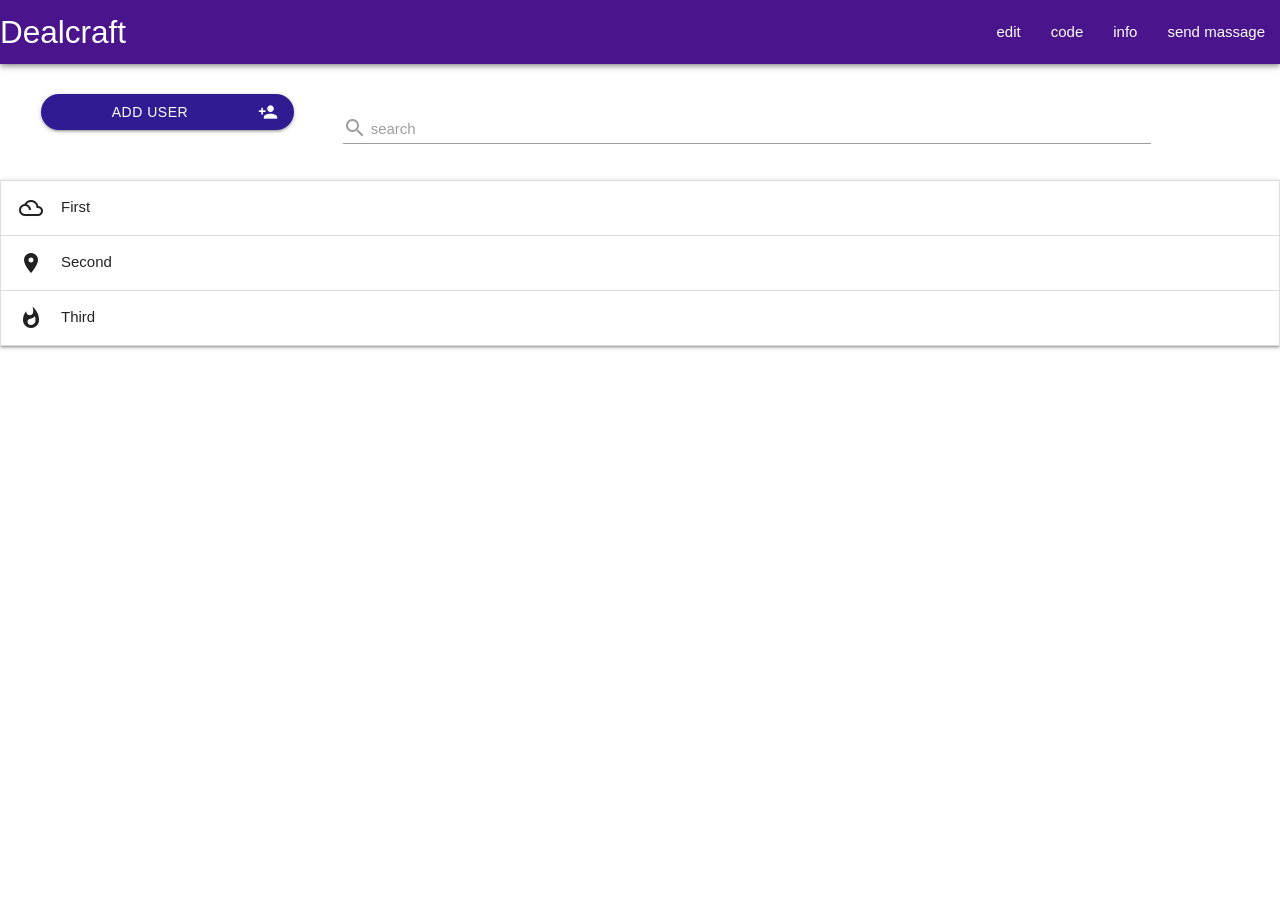
==== users.html @ 40409e5c "part 5" ====
<!DOCTYPE html>
<html lang="en">
<head>
    <meta charset="UTF-8">
    <meta name="viewport" content="width=device-width, initial-scale=1.0">
    <title>frant2</title>
    <link href="https://fonts.googleapis.com/icon?family=Material+Icons" rel="stylesheet">
    <link rel="stylesheet" href="assets/materialize/css/materialize.min.css">
    <link rel="stylesheet" href="assets/style.css">

</head>
<body>
      <nav class="purple darken-4 z-depth-2">
    <div class="nav-wrapper">
      <a href="#!" class="brand-logo">Dealcraft</a>
      <a href="#" data-target="mobile-demo" class="sidenav-trigger"><i class="material-icons">menu</i></a>
      <ul class="right hide-on-med-and-down">
        <li><a href="sass.html">edit</a></li>
        <li><a href="badges.html">code</a></li>
        <li><a href="collapsible.html">info</a></li>
        <li><a href="mobile.html">send massage</a></li>
      </ul>
    </div>
  </nav>
  <ul class="sidenav" id="mobile-demo">
     <li><div class="user-view">
      <div class="background">
        <img src="assets/image/OIP (3).webp" class="aaaa"> 
      </div>
      <a href="#user"><img class="circle" src="assets/image/icons8-counter-strike-100.png"></a>
      <a href="#name"><span class="white-text name">Dealcraft</span></a>
      <a href="#email"><span class="white-text email">test@gmail.com</span></a>
    </div></li>
    <li><a href="https://www.youtube.com/@Deal-Craft"><i class="material-icons">live_tv</i>youtobe chanel</a></li>
    <li><a href="#!">test 2</a></li>
    <li><div class="divider"></div></li>
    <li><a class="subheader">Subheader</a></li>
    <li><a class="waves-effect" href="#!">Third Link With Waves</a></li>
  </ul>
  <section id="top_active_section" class="row">
   <div class=" col s12 m4 l3">
  <button class="btn waves-effect waves-light deep-purple darken-4 add_user_bottom " type="submit" name="action">add user
    <i class="material-icons right">person_add</i>
  </button>
    </div>
  
    <div class="row search_bar_users  col s12 m7 l8">
        <div class="input-field col s12 search_bar_user">
          <input id="search" type="text" class="validate">
          <label for="search">
           <i class="material-icons search_bar_user">search</i>
            search
          </label>
        </div>
      </div>
 </div>
 </section>
 <section>
    <ul class="collapsible">
    <li>
      <div class="collapsible-header"><i class="material-icons">filter_drama</i>First</div>
      <div class="collapsible-body"><span>Lorem ipsum dolor sit amet.</span></div>
    </li>
    <li>
      <div class="collapsible-header"><i class="material-icons">place</i>Second</div>
      <div class="collapsible-body"><span>Lorem ipsum dolor sit amet.</span></div>
    </li>
    <li>
      <div class="collapsible-header"><i class="material-icons">whatshot</i>Third</div>
      <div class="collapsible-body"><span>Lorem ipsum dolor sit amet.</span></div>
    </li>
  </ul>
 </section>
  <script src="assets/materialize/js/materialize.min.js"></script>
<script src="assets/main.js"></script>
<script src="assets/users.js"></script>
</body>
</html>
---- assets/style.css ----
.aaaa{
    width: 100%;
}
.add_user_bottom{
   
    width: 85%;
    height: 15%;
    border-radius: 20px;
    margin: 10% 10%;
    
}
.search_bar_user{
    position: relative;
    top: 6px;
    

}
.search_bar_users{
    width: 20px;
    height: 50px;
    padding-top: 10%;
    margin-top: 1%;
    position: relative;
}
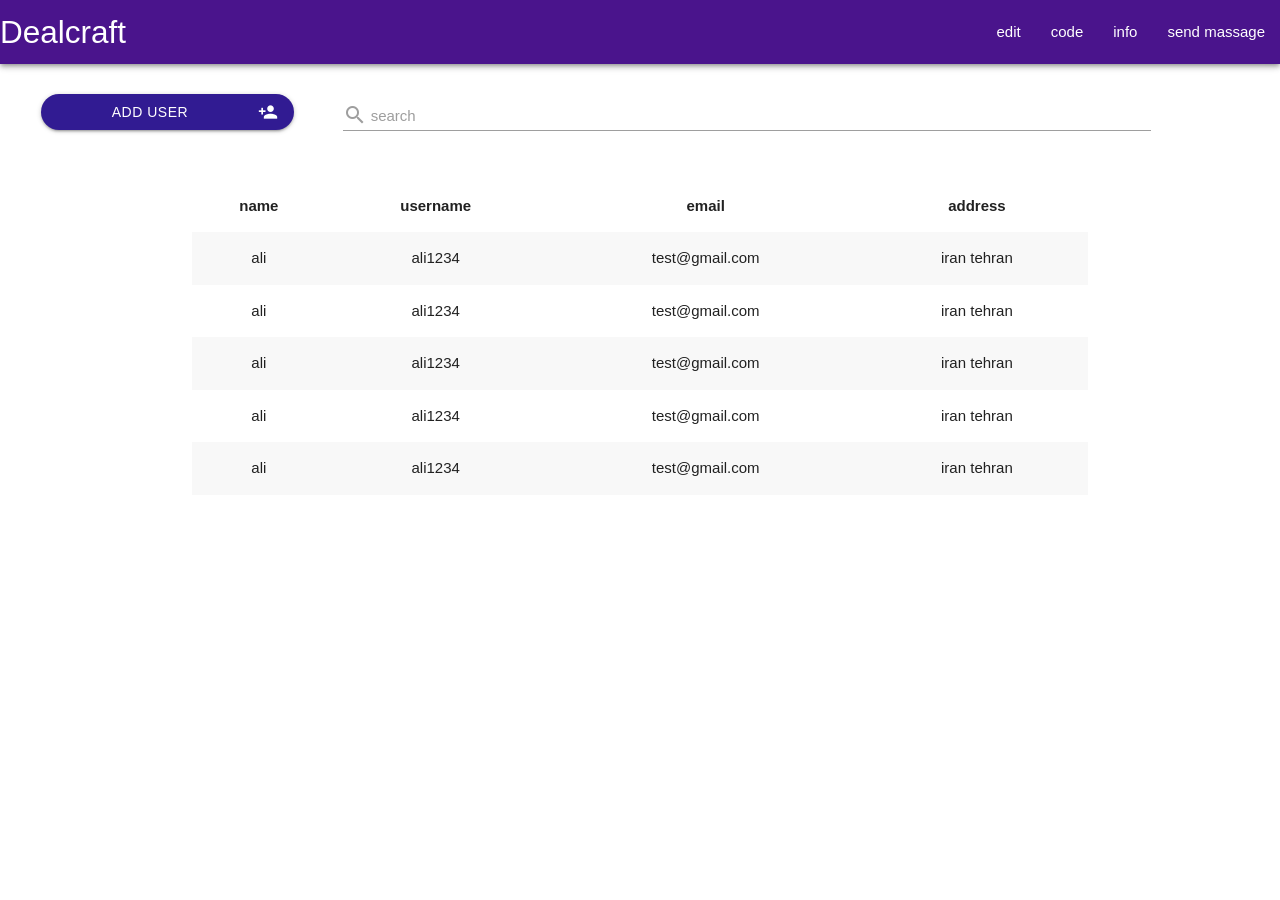
==== commit 1962f7f6: "part 5" ====
--- a/users.html
+++ b/users.html
@@ -56,7 +56,7 @@
  </div>
  </section>
  <section>
-    <ul class="collapsible">
+    <ul class="collapsible hide-on-med-and-up">
     <li>
       <div class="collapsible-header"><i class="material-icons">filter_drama</i>First</div>
       <div class="collapsible-body"><span>Lorem ipsum dolor sit amet.</span></div>
@@ -70,6 +70,50 @@
       <div class="collapsible-body"><span>Lorem ipsum dolor sit amet.</span></div>
     </li>
   </ul>
+  <div class="hide-on-med-and-down show-on-medium-and-up ">
+      <table class="striped centered highlight container">
+        <thead>
+         <tr>
+          <th>name</th>
+          <th>username</th>
+          <th>email</th>
+          <th>address</th>
+         </tr>
+        </thead>
+        <tbody>
+          <tr>
+            <td>ali</td>
+            <td>ali1234</td>
+            <td>test@gmail.com</td>
+            <td>iran tehran</td>
+          </tr>
+          <tr>
+            <td>ali</td>
+            <td>ali1234</td>
+            <td>test@gmail.com</td>
+            <td>iran tehran</td>
+          </tr>
+          <tr>
+            <td>ali</td>
+            <td>ali1234</td>
+            <td>test@gmail.com</td>
+            <td>iran tehran</td>
+          </tr>
+          <tr>
+            <td>ali</td>
+            <td>ali1234</td>
+            <td>test@gmail.com</td>
+            <td>iran tehran</td>
+          </tr>
+          <tr>
+            <td>ali</td>
+            <td>ali1234</td>
+            <td>test@gmail.com</td>
+            <td>iran tehran</td>
+          </tr>
+        </tbody>
+      </table>
+  </div>
  </section>
   <script src="assets/materialize/js/materialize.min.js"></script>
 <script src="assets/main.js"></script>
--- a/assets/style.css
+++ b/assets/style.css
@@ -19,6 +19,8 @@
     width: 20px;
     height: 50px;
     padding-top: 10%;
-    margin-top: 1%;
     position: relative;
+}
+table.highlight > tbody > tr:hover {
+  background-color: rgba(150, 95, 196, 0.5);
 }
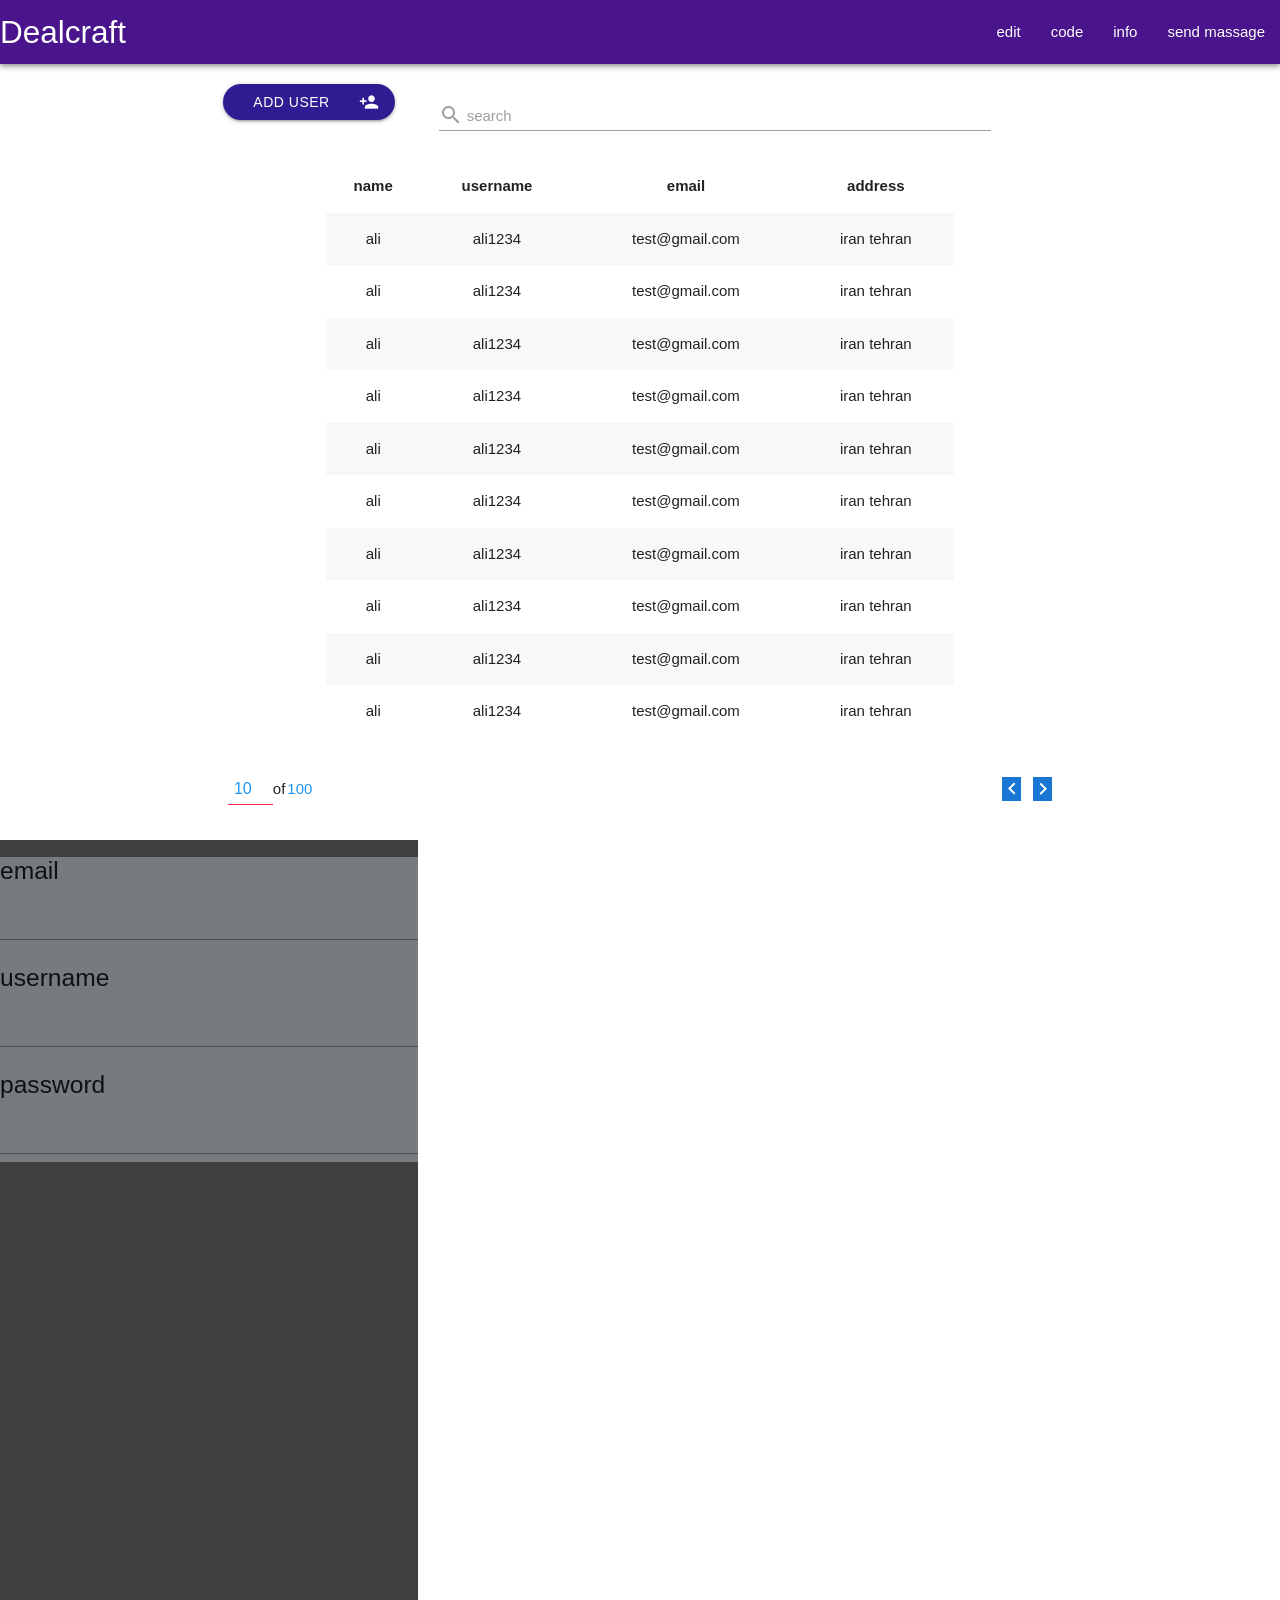
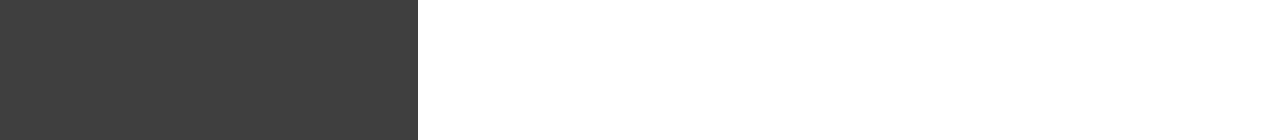
==== commit 7b15aa2a: "ai new 8" ====
--- a/users.html
+++ b/users.html
@@ -37,7 +37,7 @@
     <li><a class="subheader">Subheader</a></li>
     <li><a class="waves-effect" href="#!">Third Link With Waves</a></li>
   </ul>
-  <section id="top_active_section" class="row">
+  <section id="top_active_section" class="row container">
    <div class=" col s12 m4 l3">
   <button class="btn waves-effect waves-light deep-purple darken-4 add_user_bottom " type="submit" name="action">add user
     <i class="material-icons right">person_add</i>
@@ -55,7 +55,7 @@
       </div>
  </div>
  </section>
- <section>
+ <section class="container">
     <ul class="collapsible hide-on-med-and-up">
     <li>
       <div class="collapsible-header"><i class="material-icons">filter_drama</i>First</div>
@@ -81,6 +81,36 @@
          </tr>
         </thead>
         <tbody>
+                    <tr>
+            <td>ali</td>
+            <td>ali1234</td>
+            <td>test@gmail.com</td>
+            <td>iran tehran</td>
+          </tr>
+          <tr>
+            <td>ali</td>
+            <td>ali1234</td>
+            <td>test@gmail.com</td>
+            <td>iran tehran</td>
+          </tr>
+          <tr>
+            <td>ali</td>
+            <td>ali1234</td>
+            <td>test@gmail.com</td>
+            <td>iran tehran</td>
+          </tr>
+          <tr>
+            <td>ali</td>
+            <td>ali1234</td>
+            <td>test@gmail.com</td>
+            <td>iran tehran</td>
+          </tr>
+          <tr>
+            <td>ali</td>
+            <td>ali1234</td>
+            <td>test@gmail.com</td>
+            <td>iran tehran</td>
+          </tr>
           <tr>
             <td>ali</td>
             <td>ali1234</td>
@@ -114,7 +144,36 @@
         </tbody>
       </table>
   </div>
+  <div class="bottom-sheet">
+    <div class="span1csscod">
+      <span class="">
+         <input type="number" class="blue-text darken-2 n" value="10">
+      </span>
+      of
+      <span class="blue-text darken-2 span2css">100</span>
+    </div>
+
+    <div class="bottemcsscod">
+      <i class="material-icons blue darken-2 waves-effect waves-light white-text mahaleicon">keyboard_arrow_left</i>
+      <i class="material-icons blue darken-2 waves-effect waves-light white-text mahaleicon">keyboard_arrow_right</i>
+    </div>
+  </div>
  </section>
+ <section class="add_user_page">
+  <div class="add_user_page">
+
+  </div>
+  <div class="adduserpage">
+   <div> <h5>email</h5>
+  <input type="email"></div>
+   
+  <div><h5>username</h5>
+    <input type="text"></div> 
+  <div><h5>password</h5>
+    <input type="password"></div> 
+  </div>
+ </section>
+ 
   <script src="assets/materialize/js/materialize.min.js"></script>
 <script src="assets/main.js"></script>
 <script src="assets/users.js"></script>
--- a/assets/style.css
+++ b/assets/style.css
@@ -23,4 +23,51 @@
 }
 table.highlight > tbody > tr:hover {
   background-color: rgba(150, 95, 196, 0.5);
+}
+.span2css{
+    margin: 5%;
+}
+.span1csscod{
+    display: flex;
+    width: 40px;
+    align-items: center;
+}
+.bottemcsscod{
+    display: flex;
+    flex-direction: row;
+    align-items: center;
+    gap: 12px;
+    width: 50px;
+    margin-left: auto;
+}
+.bottom-sheet{
+    display: flex;
+    align-items: center;
+    gap: 30px;
+    padding: 4%;
+}
+.mahaleicon{
+    display: flex;
+    align-items: center;
+    justify-content: center;
+}
+.span1csscod input[type="number"]{
+    height: 30px;
+    width: 45px;
+    margin: 0 ;
+    text-align: center ;
+    border-bottom: 1px solid #ff2343  ;
+}
+.add_user_page{
+    background-color: rgb(0, 0, 0, 0.5);
+    z-index: 90000;
+    height: 100vh;
+    width: 46.4vh;
+    display: inline-block;
+    position: absolute;
+    margin-top: 0px;
+}
+.adduserpage{
+    z-index: 99999;
+    background-color: aliceblue;
 }
